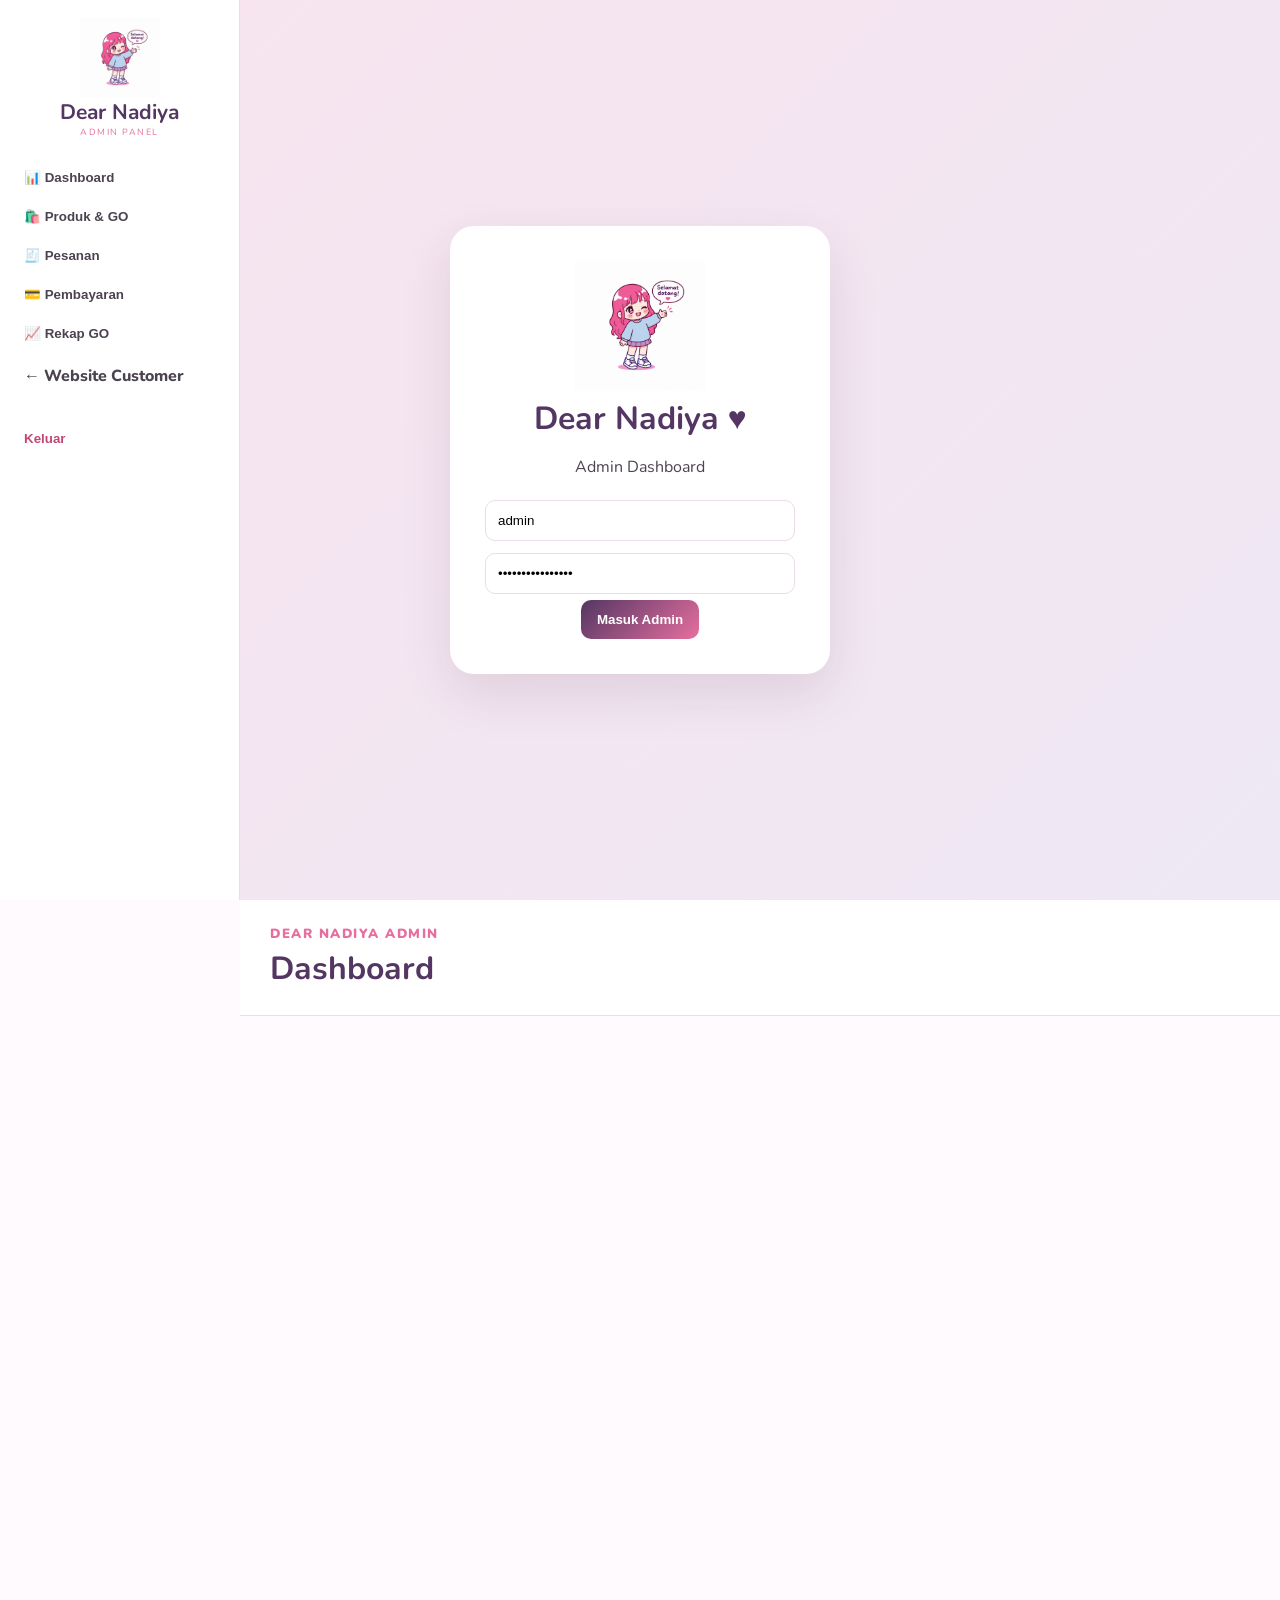
==== admin.html @ 1789e5a0 "Add files via upload" ====
<!DOCTYPE html><html lang="id"><head><meta charset="UTF-8"><meta name="viewport" content="width=device-width,initial-scale=1"><title>Dear Nadiya Admin</title><link rel="stylesheet" href="admin.css"></head><body><div id="login" class="login"><div class="loginbox"><img src="mascot.png"><h1>Dear Nadiya ♥</h1><p>Admin Dashboard</p><input id="u" placeholder="Username" value="admin"><input id="p" type="password" placeholder="Password" value="dear-nadiya-2026"><button onclick="login()">Masuk Admin</button></div></div><div id="app" class="app hidden"><aside><div class="brand"><img src="mascot.png"><b>Dear Nadiya</b><small>ADMIN PANEL</small></div><button onclick="page('dash')">📊 Dashboard</button><button onclick="page('products')">🛍️ Produk & GO</button><button onclick="page('orders')">🧾 Pesanan</button><button onclick="page('payments')">💳 Pembayaran</button><button onclick="page('recap')">📈 Rekap GO</button><a href="/">← Website Customer</a><button class="logout" onclick="logout()">Keluar</button></aside><main><header><div><small>DEAR NADIYA ADMIN</small><h1 id="title">Dashboard</h1></div></header><div id="content"></div></main></div><script src="adminapp.js"></script></body></html>
---- admin.css ----
@import url('https://fonts.googleapis.com/css2?family=Nunito:wght@400;600;700;800;900&display=swap');:root{--p:#e66f9f;--u:#543663;--line:#eadce8;--bg:#fffafd}*{box-sizing:border-box}body{margin:0;font-family:Nunito;background:var(--bg);color:#4c4350}.hidden{display:none}.login{min-height:100vh;display:grid;place-items:center;background:linear-gradient(135deg,#f8e4ee,#eee8f5)}.loginbox{background:#fff;padding:35px;border-radius:24px;width:min(380px,90%);text-align:center;box-shadow:0 20px 50px #5c334b20}.loginbox img{width:130px}.loginbox h1{color:var(--u);margin:0}.loginbox input{width:100%;padding:12px;border:1px solid var(--line);border-radius:10px;margin:6px 0}.loginbox button,.btn{background:linear-gradient(135deg,var(--u),var(--p));color:#fff;border:0;border-radius:10px;padding:12px 16px;font-weight:900;cursor:pointer}.app{display:flex;min-height:100vh}aside{width:240px;background:#fff;border-right:1px solid var(--line);padding:18px 12px;position:fixed;inset:0 auto 0 0}.brand{display:grid;justify-items:center;color:var(--u);margin-bottom:20px}.brand img{width:80px}.brand b{font-size:21px}.brand small{font-size:9px;letter-spacing:1.5px;color:var(--p)}aside button,aside a{width:100%;display:block;text-align:left;border:0;background:transparent;padding:12px;border-radius:10px;color:#4c4350;text-decoration:none;font-weight:800;cursor:pointer}aside button:hover,aside a:hover{background:#f8edf5}.logout{margin-top:20px!important;color:#c34574!important}main{margin-left:240px;width:calc(100% - 240px)}header{padding:22px 30px;background:#fff;border-bottom:1px solid var(--line)}header small{color:var(--p);font-weight:900;letter-spacing:1.5px}header h1{margin:3px 0;color:var(--u)}#content{padding:28px 30px}.cards{display:grid;grid-template-columns:repeat(4,1fr);gap:14px}.stat,.panel{background:#fff;border:1px solid var(--line);border-radius:16px;padding:18px}.stat h2{color:var(--u);margin:6px 0}.stat p{font-size:11px;color:#8a7d89}.panel{margin-top:18px}.panel h2{color:var(--u);font-size:18px}.toolbar{display:flex;justify-content:space-between;gap:10px}.toolbar input{padding:10px;border:1px solid var(--line);border-radius:9px}table{width:100%;border-collapse:collapse;font-size:12px}th,td{text-align:left;padding:10px;border-bottom:1px solid #f0e7ee}th{font-size:9px;color:#8a7d89}.status{padding:5px 8px;border-radius:99px;background:#fff2da;color:#a9731e;font-size:9px;font-weight:900}.ok{background:#e9f7ef;color:#3f8a64}.form{display:grid;grid-template-columns:1fr 1fr;gap:10px;margin-top:15px}.form input,.form select{padding:11px;border:1px solid var(--line);border-radius:9px}.form button{grid-column:1/-1}.product{background:#fff;border:1px solid var(--line);padding:14px;border-radius:14px;margin-top:12px}.product h3{color:var(--u);margin:0}.actions{display:flex;gap:6px;margin-top:10px}.actions button{border:0;padding:7px 10px;border-radius:8px;cursor:pointer}@media(max-width:800px){aside{width:65px}.brand img{width:45px}.brand b,.brand small,aside button,aside a{font-size:0}aside button:first-letter,aside a:first-letter{font-size:16px}main{margin-left:65px;width:calc(100% - 65px)}.cards{grid-template-columns:repeat(2,1fr)}}
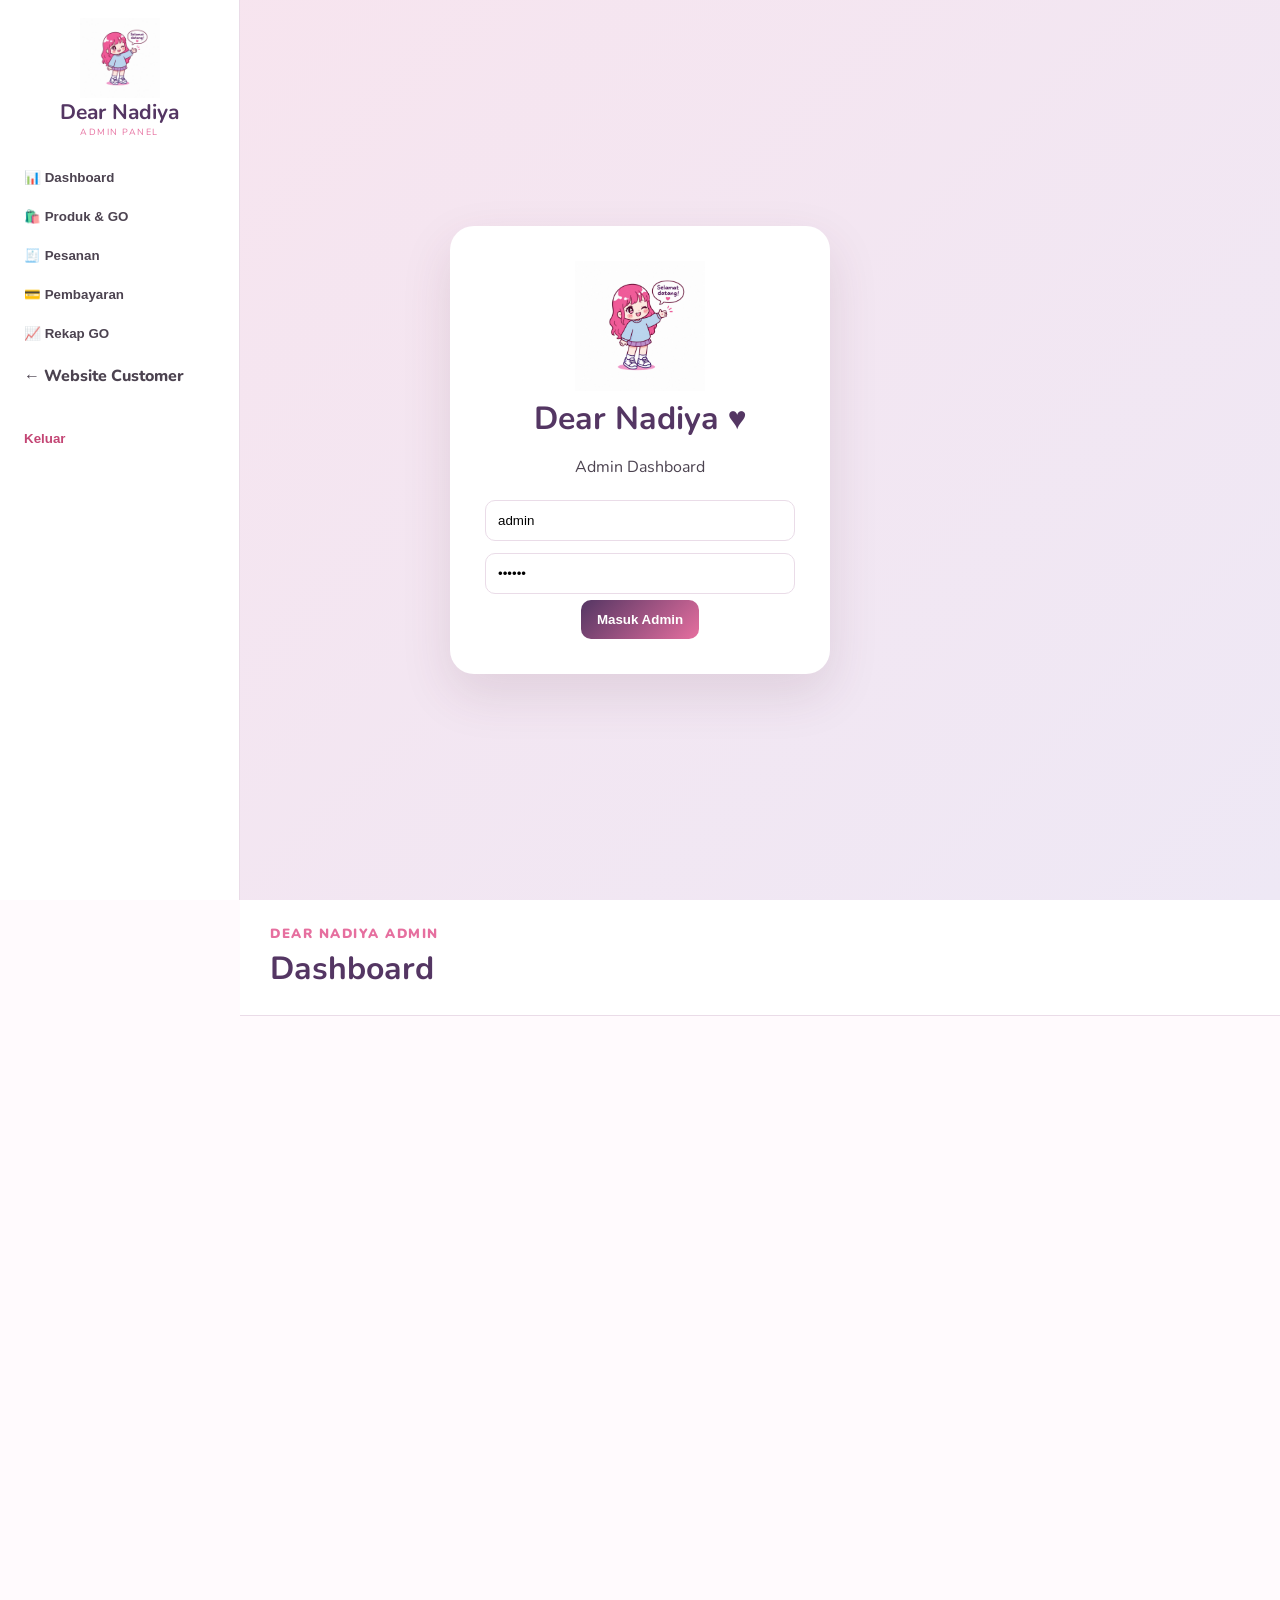
==== commit 66e9421c: "Update admin.html" ====
--- a/admin.html
+++ b/admin.html
@@ -1 +1 @@
-<!DOCTYPE html><html lang="id"><head><meta charset="UTF-8"><meta name="viewport" content="width=device-width,initial-scale=1"><title>Dear Nadiya Admin</title><link rel="stylesheet" href="admin.css"></head><body><div id="login" class="login"><div class="loginbox"><img src="mascot.png"><h1>Dear Nadiya ♥</h1><p>Admin Dashboard</p><input id="u" placeholder="Username" value="admin"><input id="p" type="password" placeholder="Password" value="dear-nadiya-2026"><button onclick="login()">Masuk Admin</button></div></div><div id="app" class="app hidden"><aside><div class="brand"><img src="mascot.png"><b>Dear Nadiya</b><small>ADMIN PANEL</small></div><button onclick="page('dash')">📊 Dashboard</button><button onclick="page('products')">🛍️ Produk & GO</button><button onclick="page('orders')">🧾 Pesanan</button><button onclick="page('payments')">💳 Pembayaran</button><button onclick="page('recap')">📈 Rekap GO</button><a href="/">← Website Customer</a><button class="logout" onclick="logout()">Keluar</button></aside><main><header><div><small>DEAR NADIYA ADMIN</small><h1 id="title">Dashboard</h1></div></header><div id="content"></div></main></div><script src="adminapp.js"></script></body></html>+<!DOCTYPE html><html lang="id"><head><meta charset="UTF-8"><meta name="viewport" content="width=device-width,initial-scale=1"><title>Dear Nadiya Admin</title><link rel="stylesheet" href="admin.css"></head><body><div id="login" class="login"><div class="loginbox"><img src="mascot.png"><h1>Dear Nadiya ♥</h1><p>Admin Dashboard</p><input id="u" placeholder="Username" value="admin"><input id="p" type="password" placeholder="Password" value="180322"><button onclick="login()">Masuk Admin</button></div></div><div id="app" class="app hidden"><aside><div class="brand"><img src="mascot.png"><b>Dear Nadiya</b><small>ADMIN PANEL</small></div><button onclick="page('dash')">📊 Dashboard</button><button onclick="page('products')">🛍️ Produk & GO</button><button onclick="page('orders')">🧾 Pesanan</button><button onclick="page('payments')">💳 Pembayaran</button><button onclick="page('recap')">📈 Rekap GO</button><a href="/">← Website Customer</a><button class="logout" onclick="logout()">Keluar</button></aside><main><header><div><small>DEAR NADIYA ADMIN</small><h1 id="title">Dashboard</h1></div></header><div id="content"></div></main></div><script src="adminapp.js"></script></body></html>
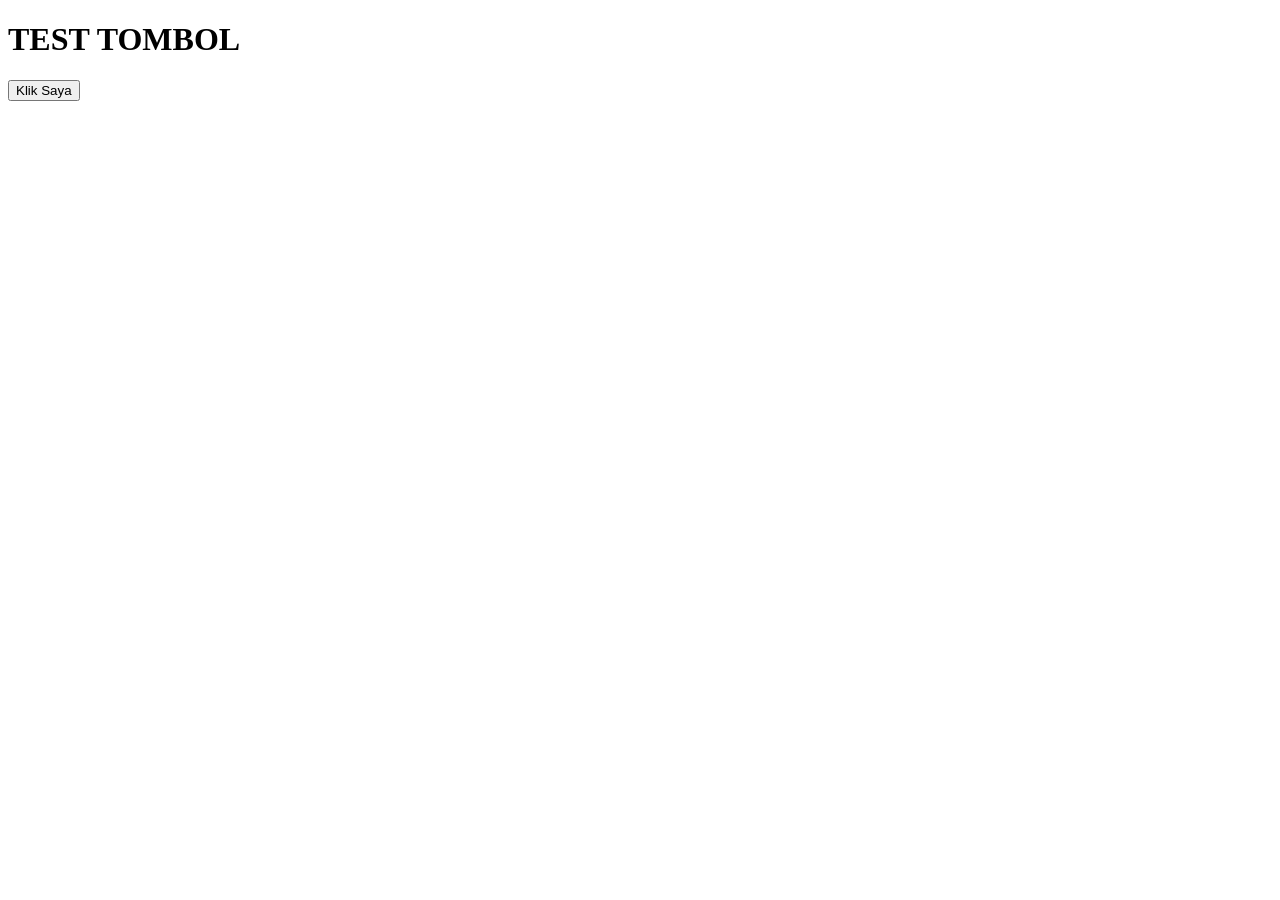
==== commit 38448972: "Update admin.html" ====
--- a/admin.html
+++ b/admin.html
@@ -1 +1,22 @@
-<!DOCTYPE html><html lang="id"><head><meta charset="UTF-8"><meta name="viewport" content="width=device-width,initial-scale=1"><title>Dear Nadiya Admin</title><link rel="stylesheet" href="admin.css"></head><body><div id="login" class="login"><div class="loginbox"><img src="mascot.png"><h1>Dear Nadiya ♥</h1><p>Admin Dashboard</p><input id="u" placeholder="Username" value="admin"><input id="p" type="password" placeholder="Password" value="180322"><button onclick="login()">Masuk Admin</button></div></div><div id="app" class="app hidden"><aside><div class="brand"><img src="mascot.png"><b>Dear Nadiya</b><small>ADMIN PANEL</small></div><button onclick="page('dash')">📊 Dashboard</button><button onclick="page('products')">🛍️ Produk & GO</button><button onclick="page('orders')">🧾 Pesanan</button><button onclick="page('payments')">💳 Pembayaran</button><button onclick="page('recap')">📈 Rekap GO</button><a href="/">← Website Customer</a><button class="logout" onclick="logout()">Keluar</button></aside><main><header><div><small>DEAR NADIYA ADMIN</small><h1 id="title">Dashboard</h1></div></header><div id="content"></div></main></div><script src="adminapp.js"></script></body></html>
+<!DOCTYPE html>
+<html lang="id">
+<head>
+  <meta charset="UTF-8">
+  <meta name="viewport" content="width=device-width, initial-scale=1">
+
+  <title>Test Admin</title>
+</head>
+
+<body>
+
+  <h1>TEST TOMBOL</h1>
+
+  <button
+    type="button"
+    onclick="alert('TOMBOL BERHASIL DIKLIK')"
+  >
+    Klik Saya
+  </button>
+
+</body>
+</html>
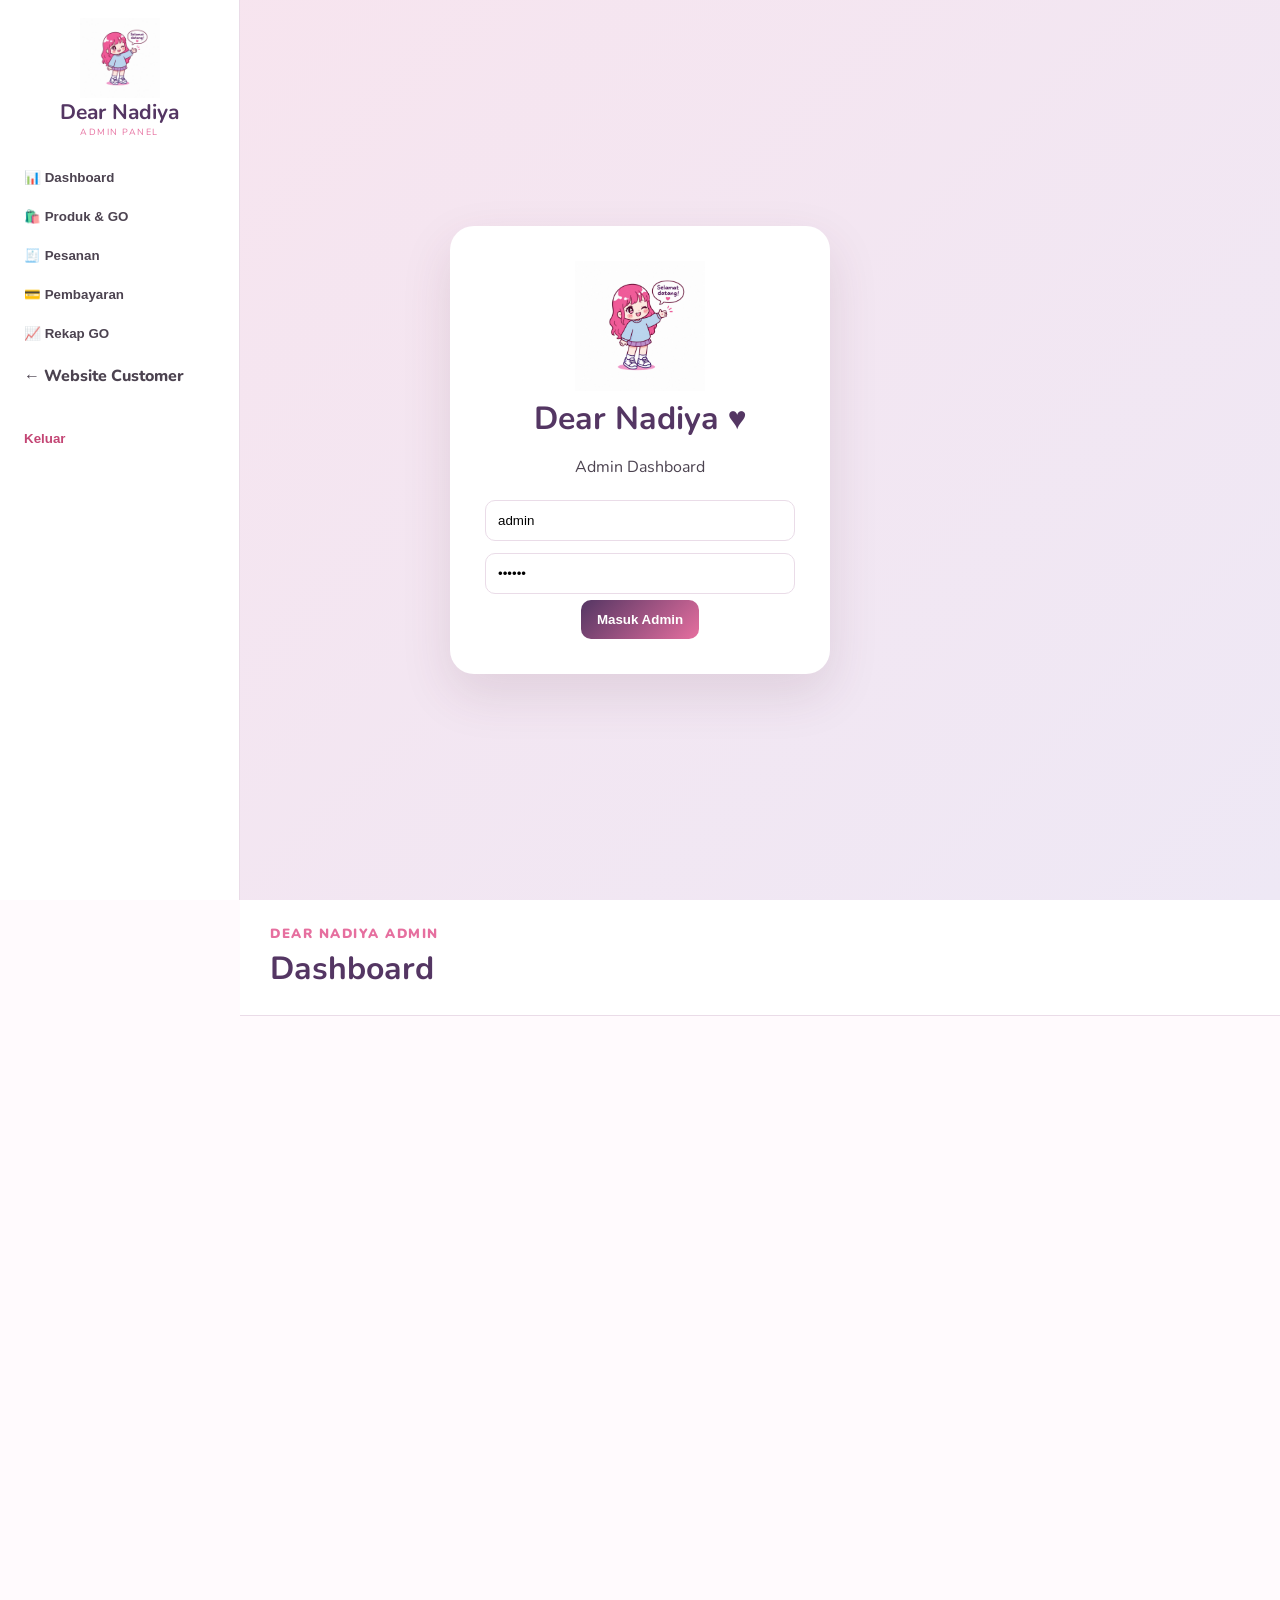
==== commit 675e9753: "Update admin.html" ====
--- a/admin.html
+++ b/admin.html
@@ -1,22 +1,132 @@
 <!DOCTYPE html>
 <html lang="id">
+
 <head>
   <meta charset="UTF-8">
-  <meta name="viewport" content="width=device-width, initial-scale=1">
+  <meta
+    name="viewport"
+    content="width=device-width, initial-scale=1"
+  >
 
-  <title>Test Admin</title>
+  <title>Dear Nadiya Admin</title>
+
+  <link rel="stylesheet" href="admin.css">
 </head>
 
 <body>
 
-  <h1>TEST TOMBOL</h1>
+  <!-- LOGIN -->
+  <div id="login" class="login">
 
-  <button
-    type="button"
-    onclick="alert('TOMBOL BERHASIL DIKLIK')"
-  >
-    Klik Saya
-  </button>
+    <div class="loginbox">
+
+      <img src="mascot.png">
+
+      <h1>Dear Nadiya ♥</h1>
+
+      <p>Admin Dashboard</p>
+
+      <input
+        id="u"
+        type="text"
+        placeholder="Username"
+        value="admin"
+      >
+
+      <input
+        id="p"
+        type="password"
+        placeholder="Password"
+        value="180322"
+      >
+
+      <button
+        id="loginButton"
+        type="button"
+      >
+        Masuk Admin
+      </button>
+
+    </div>
+
+  </div>
+
+
+  <!-- ADMIN DASHBOARD -->
+  <div id="app" class="app hidden">
+
+    <aside>
+
+      <div class="brand">
+
+        <img src="mascot.png">
+
+        <b>Dear Nadiya</b>
+
+        <small>ADMIN PANEL</small>
+
+      </div>
+
+      <button type="button" onclick="page('dash')">
+        📊 Dashboard
+      </button>
+
+      <button type="button" onclick="page('products')">
+        🛍️ Produk & GO
+      </button>
+
+      <button type="button" onclick="page('orders')">
+        🧾 Pesanan
+      </button>
+
+      <button type="button" onclick="page('payments')">
+        💳 Pembayaran
+      </button>
+
+      <button type="button" onclick="page('recap')">
+        📈 Rekap GO
+      </button>
+
+      <a href="./index.html">
+        ← Website Customer
+      </a>
+
+      <button
+        class="logout"
+        type="button"
+        onclick="logout()"
+      >
+        Keluar
+      </button>
+
+    </aside>
+
+
+    <main>
+
+      <header>
+
+        <div>
+
+          <small>DEAR NADIYA ADMIN</small>
+
+          <h1 id="title">
+            Dashboard
+          </h1>
+
+        </div>
+
+      </header>
+
+      <div id="content"></div>
+
+    </main>
+
+  </div>
+
+
+  <script src="./adminapp.js"></script>
 
 </body>
+
 </html>
--- a/admin.css
+++ b/admin.css
@@ -0,0 +1 @@
+@import url('https://fonts.googleapis.com/css2?family=Nunito:wght@400;600;700;800;900&display=swap');:root{--p:#e66f9f;--u:#543663;--line:#eadce8;--bg:#fffafd}*{box-sizing:border-box}body{margin:0;font-family:Nunito;background:var(--bg);color:#4c4350}.hidden{display:none}.login{min-height:100vh;display:grid;place-items:center;background:linear-gradient(135deg,#f8e4ee,#eee8f5)}.loginbox{background:#fff;padding:35px;border-radius:24px;width:min(380px,90%);text-align:center;box-shadow:0 20px 50px #5c334b20}.loginbox img{width:130px}.loginbox h1{color:var(--u);margin:0}.loginbox input{width:100%;padding:12px;border:1px solid var(--line);border-radius:10px;margin:6px 0}.loginbox button,.btn{background:linear-gradient(135deg,var(--u),var(--p));color:#fff;border:0;border-radius:10px;padding:12px 16px;font-weight:900;cursor:pointer}.app{display:flex;min-height:100vh}aside{width:240px;background:#fff;border-right:1px solid var(--line);padding:18px 12px;position:fixed;inset:0 auto 0 0}.brand{display:grid;justify-items:center;color:var(--u);margin-bottom:20px}.brand img{width:80px}.brand b{font-size:21px}.brand small{font-size:9px;letter-spacing:1.5px;color:var(--p)}aside button,aside a{width:100%;display:block;text-align:left;border:0;background:transparent;padding:12px;border-radius:10px;color:#4c4350;text-decoration:none;font-weight:800;cursor:pointer}aside button:hover,aside a:hover{background:#f8edf5}.logout{margin-top:20px!important;color:#c34574!important}main{margin-left:240px;width:calc(100% - 240px)}header{padding:22px 30px;background:#fff;border-bottom:1px solid var(--line)}header small{color:var(--p);font-weight:900;letter-spacing:1.5px}header h1{margin:3px 0;color:var(--u)}#content{padding:28px 30px}.cards{display:grid;grid-template-columns:repeat(4,1fr);gap:14px}.stat,.panel{background:#fff;border:1px solid var(--line);border-radius:16px;padding:18px}.stat h2{color:var(--u);margin:6px 0}.stat p{font-size:11px;color:#8a7d89}.panel{margin-top:18px}.panel h2{color:var(--u);font-size:18px}.toolbar{display:flex;justify-content:space-between;gap:10px}.toolbar input{padding:10px;border:1px solid var(--line);border-radius:9px}table{width:100%;border-collapse:collapse;font-size:12px}th,td{text-align:left;padding:10px;border-bottom:1px solid #f0e7ee}th{font-size:9px;color:#8a7d89}.status{padding:5px 8px;border-radius:99px;background:#fff2da;color:#a9731e;font-size:9px;font-weight:900}.ok{background:#e9f7ef;color:#3f8a64}.form{display:grid;grid-template-columns:1fr 1fr;gap:10px;margin-top:15px}.form input,.form select{padding:11px;border:1px solid var(--line);border-radius:9px}.form button{grid-column:1/-1}.product{background:#fff;border:1px solid var(--line);padding:14px;border-radius:14px;margin-top:12px}.product h3{color:var(--u);margin:0}.actions{display:flex;gap:6px;margin-top:10px}.actions button{border:0;padding:7px 10px;border-radius:8px;cursor:pointer}@media(max-width:800px){aside{width:65px}.brand img{width:45px}.brand b,.brand small,aside button,aside a{font-size:0}aside button:first-letter,aside a:first-letter{font-size:16px}main{margin-left:65px;width:calc(100% - 65px)}.cards{grid-template-columns:repeat(2,1fr)}}
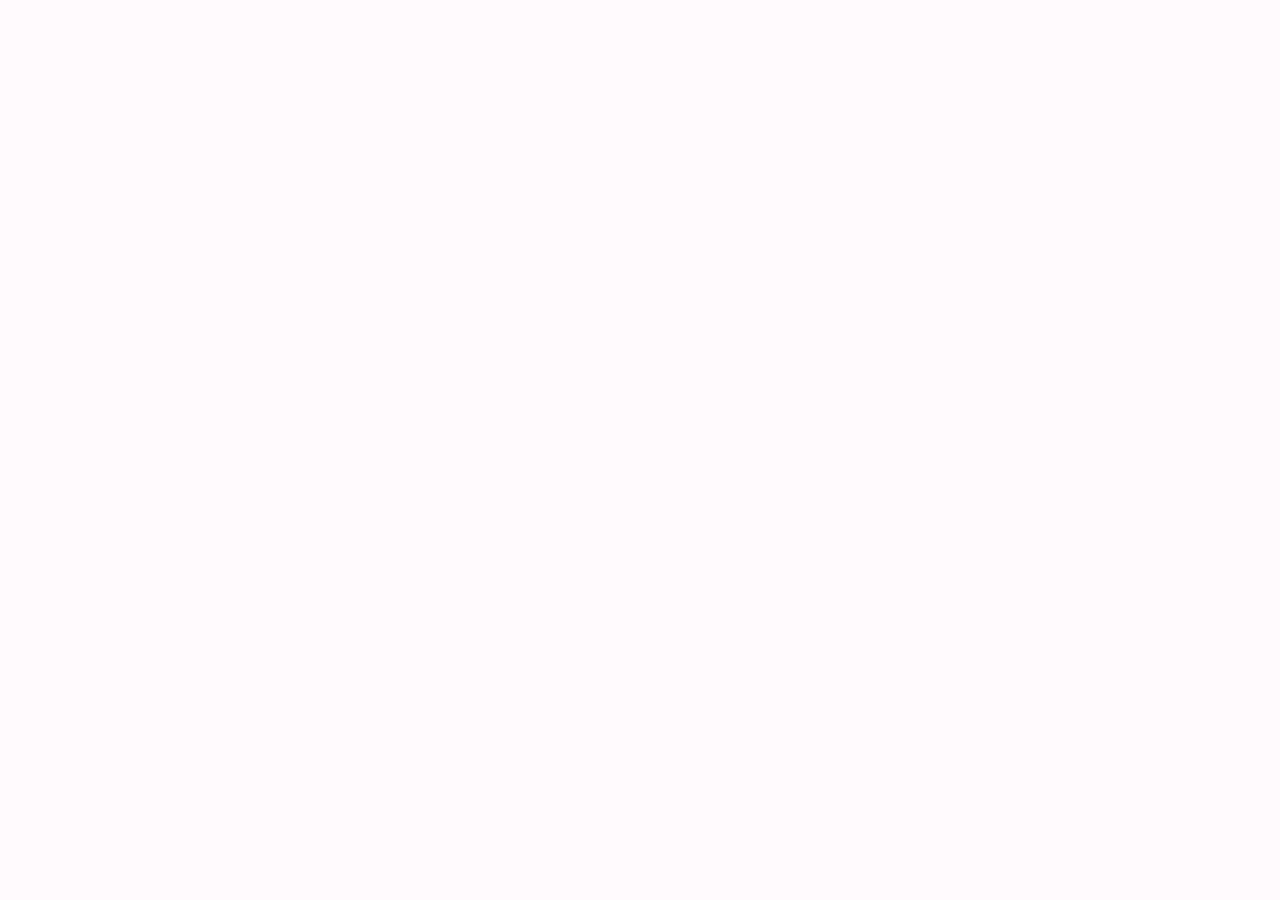
==== commit a5980cef: "Update admin.html" ====
--- a/admin.html
+++ b/admin.html
@@ -13,120 +13,3 @@
   <link rel="stylesheet" href="admin.css">
 </head>
 
-<body>
-
-  <!-- LOGIN -->
-  <div id="login" class="login">
-
-    <div class="loginbox">
-
-      <img src="mascot.png">
-
-      <h1>Dear Nadiya ♥</h1>
-
-      <p>Admin Dashboard</p>
-
-      <input
-        id="u"
-        type="text"
-        placeholder="Username"
-        value="admin"
-      >
-
-      <input
-        id="p"
-        type="password"
-        placeholder="Password"
-        value="180322"
-      >
-
-      <button
-        id="loginButton"
-        type="button"
-      >
-        Masuk Admin
-      </button>
-
-    </div>
-
-  </div>
-
-
-  <!-- ADMIN DASHBOARD -->
-  <div id="app" class="app hidden">
-
-    <aside>
-
-      <div class="brand">
-
-        <img src="mascot.png">
-
-        <b>Dear Nadiya</b>
-
-        <small>ADMIN PANEL</small>
-
-      </div>
-
-      <button type="button" onclick="page('dash')">
-        📊 Dashboard
-      </button>
-
-      <button type="button" onclick="page('products')">
-        🛍️ Produk & GO
-      </button>
-
-      <button type="button" onclick="page('orders')">
-        🧾 Pesanan
-      </button>
-
-      <button type="button" onclick="page('payments')">
-        💳 Pembayaran
-      </button>
-
-      <button type="button" onclick="page('recap')">
-        📈 Rekap GO
-      </button>
-
-      <a href="./index.html">
-        ← Website Customer
-      </a>
-
-      <button
-        class="logout"
-        type="button"
-        onclick="logout()"
-      >
-        Keluar
-      </button>
-
-    </aside>
-
-
-    <main>
-
-      <header>
-
-        <div>
-
-          <small>DEAR NADIYA ADMIN</small>
-
-          <h1 id="title">
-            Dashboard
-          </h1>
-
-        </div>
-
-      </header>
-
-      <div id="content"></div>
-
-    </main>
-
-  </div>
-
-
-  <script src="./adminapp.js"></script>
-
-</body>
-
-</html>
--- a/admin.css
+++ b/admin.css
@@ -1 +1,3 @@
-@import url('https://fonts.googleapis.com/css2?family=Nunito:wght@400;600;700;800;900&display=swap');:root{--p:#e66f9f;--u:#543663;--line:#eadce8;--bg:#fffafd}*{box-sizing:border-box}body{margin:0;font-family:Nunito;background:var(--bg);color:#4c4350}.hidden{display:none}.login{min-height:100vh;display:grid;place-items:center;background:linear-gradient(135deg,#f8e4ee,#eee8f5)}.loginbox{background:#fff;padding:35px;border-radius:24px;width:min(380px,90%);text-align:center;box-shadow:0 20px 50px #5c334b20}.loginbox img{width:130px}.loginbox h1{color:var(--u);margin:0}.loginbox input{width:100%;padding:12px;border:1px solid var(--line);border-radius:10px;margin:6px 0}.loginbox button,.btn{background:linear-gradient(135deg,var(--u),var(--p));color:#fff;border:0;border-radius:10px;padding:12px 16px;font-weight:900;cursor:pointer}.app{display:flex;min-height:100vh}aside{width:240px;background:#fff;border-right:1px solid var(--line);padding:18px 12px;position:fixed;inset:0 auto 0 0}.brand{display:grid;justify-items:center;color:var(--u);margin-bottom:20px}.brand img{width:80px}.brand b{font-size:21px}.brand small{font-size:9px;letter-spacing:1.5px;color:var(--p)}aside button,aside a{width:100%;display:block;text-align:left;border:0;background:transparent;padding:12px;border-radius:10px;color:#4c4350;text-decoration:none;font-weight:800;cursor:pointer}aside button:hover,aside a:hover{background:#f8edf5}.logout{margin-top:20px!important;color:#c34574!important}main{margin-left:240px;width:calc(100% - 240px)}header{padding:22px 30px;background:#fff;border-bottom:1px solid var(--line)}header small{color:var(--p);font-weight:900;letter-spacing:1.5px}header h1{margin:3px 0;color:var(--u)}#content{padding:28px 30px}.cards{display:grid;grid-template-columns:repeat(4,1fr);gap:14px}.stat,.panel{background:#fff;border:1px solid var(--line);border-radius:16px;padding:18px}.stat h2{color:var(--u);margin:6px 0}.stat p{font-size:11px;color:#8a7d89}.panel{margin-top:18px}.panel h2{color:var(--u);font-size:18px}.toolbar{display:flex;justify-content:space-between;gap:10px}.toolbar input{padding:10px;border:1px solid var(--line);border-radius:9px}table{width:100%;border-collapse:collapse;font-size:12px}th,td{text-align:left;padding:10px;border-bottom:1px solid #f0e7ee}th{font-size:9px;color:#8a7d89}.status{padding:5px 8px;border-radius:99px;background:#fff2da;color:#a9731e;font-size:9px;font-weight:900}.ok{background:#e9f7ef;color:#3f8a64}.form{display:grid;grid-template-columns:1fr 1fr;gap:10px;margin-top:15px}.form input,.form select{padding:11px;border:1px solid var(--line);border-radius:9px}.form button{grid-column:1/-1}.product{background:#fff;border:1px solid var(--line);padding:14px;border-radius:14px;margin-top:12px}.product h3{color:var(--u);margin:0}.actions{display:flex;gap:6px;margin-top:10px}.actions button{border:0;padding:7px 10px;border-radius:8px;cursor:pointer}@media(max-width:800px){aside{width:65px}.brand img{width:45px}.brand b,.brand small,aside button,aside a{font-size:0}aside button:first-letter,aside a:first-letter{font-size:16px}main{margin-left:65px;width:calc(100% - 65px)}.cards{grid-template-columns:repeat(2,1fr)}}+@import url('https://fonts.googleapis.com/css2?family=Nunito:wght@400;600;700;800;900&display=swap');:root{--p:#e66f9f;--u:#543663;--line:#eadce8;--bg:#fffafd}*{box-sizing:border-box}body{margin:0;font-family:Nunito;background:var(--bg);color:#4c4350}.hidden {
+  display: none !important;
+}.login{min-height:100vh;display:grid;place-items:center;background:linear-gradient(135deg,#f8e4ee,#eee8f5)}.loginbox{background:#fff;padding:35px;border-radius:24px;width:min(380px,90%);text-align:center;box-shadow:0 20px 50px #5c334b20}.loginbox img{width:130px}.loginbox h1{color:var(--u);margin:0}.loginbox input{width:100%;padding:12px;border:1px solid var(--line);border-radius:10px;margin:6px 0}.loginbox button,.btn{background:linear-gradient(135deg,var(--u),var(--p));color:#fff;border:0;border-radius:10px;padding:12px 16px;font-weight:900;cursor:pointer}.app{display:flex;min-height:100vh}aside{width:240px;background:#fff;border-right:1px solid var(--line);padding:18px 12px;position:fixed;inset:0 auto 0 0}.brand{display:grid;justify-items:center;color:var(--u);margin-bottom:20px}.brand img{width:80px}.brand b{font-size:21px}.brand small{font-size:9px;letter-spacing:1.5px;color:var(--p)}aside button,aside a{width:100%;display:block;text-align:left;border:0;background:transparent;padding:12px;border-radius:10px;color:#4c4350;text-decoration:none;font-weight:800;cursor:pointer}aside button:hover,aside a:hover{background:#f8edf5}.logout{margin-top:20px!important;color:#c34574!important}main{margin-left:240px;width:calc(100% - 240px)}header{padding:22px 30px;background:#fff;border-bottom:1px solid var(--line)}header small{color:var(--p);font-weight:900;letter-spacing:1.5px}header h1{margin:3px 0;color:var(--u)}#content{padding:28px 30px}.cards{display:grid;grid-template-columns:repeat(4,1fr);gap:14px}.stat,.panel{background:#fff;border:1px solid var(--line);border-radius:16px;padding:18px}.stat h2{color:var(--u);margin:6px 0}.stat p{font-size:11px;color:#8a7d89}.panel{margin-top:18px}.panel h2{color:var(--u);font-size:18px}.toolbar{display:flex;justify-content:space-between;gap:10px}.toolbar input{padding:10px;border:1px solid var(--line);border-radius:9px}table{width:100%;border-collapse:collapse;font-size:12px}th,td{text-align:left;padding:10px;border-bottom:1px solid #f0e7ee}th{font-size:9px;color:#8a7d89}.status{padding:5px 8px;border-radius:99px;background:#fff2da;color:#a9731e;font-size:9px;font-weight:900}.ok{background:#e9f7ef;color:#3f8a64}.form{display:grid;grid-template-columns:1fr 1fr;gap:10px;margin-top:15px}.form input,.form select{padding:11px;border:1px solid var(--line);border-radius:9px}.form button{grid-column:1/-1}.product{background:#fff;border:1px solid var(--line);padding:14px;border-radius:14px;margin-top:12px}.product h3{color:var(--u);margin:0}.actions{display:flex;gap:6px;margin-top:10px}.actions button{border:0;padding:7px 10px;border-radius:8px;cursor:pointer}@media(max-width:800px){aside{width:65px}.brand img{width:45px}.brand b,.brand small,aside button,aside a{font-size:0}aside button:first-letter,aside a:first-letter{font-size:16px}main{margin-left:65px;width:calc(100% - 65px)}.cards{grid-template-columns:repeat(2,1fr)}}
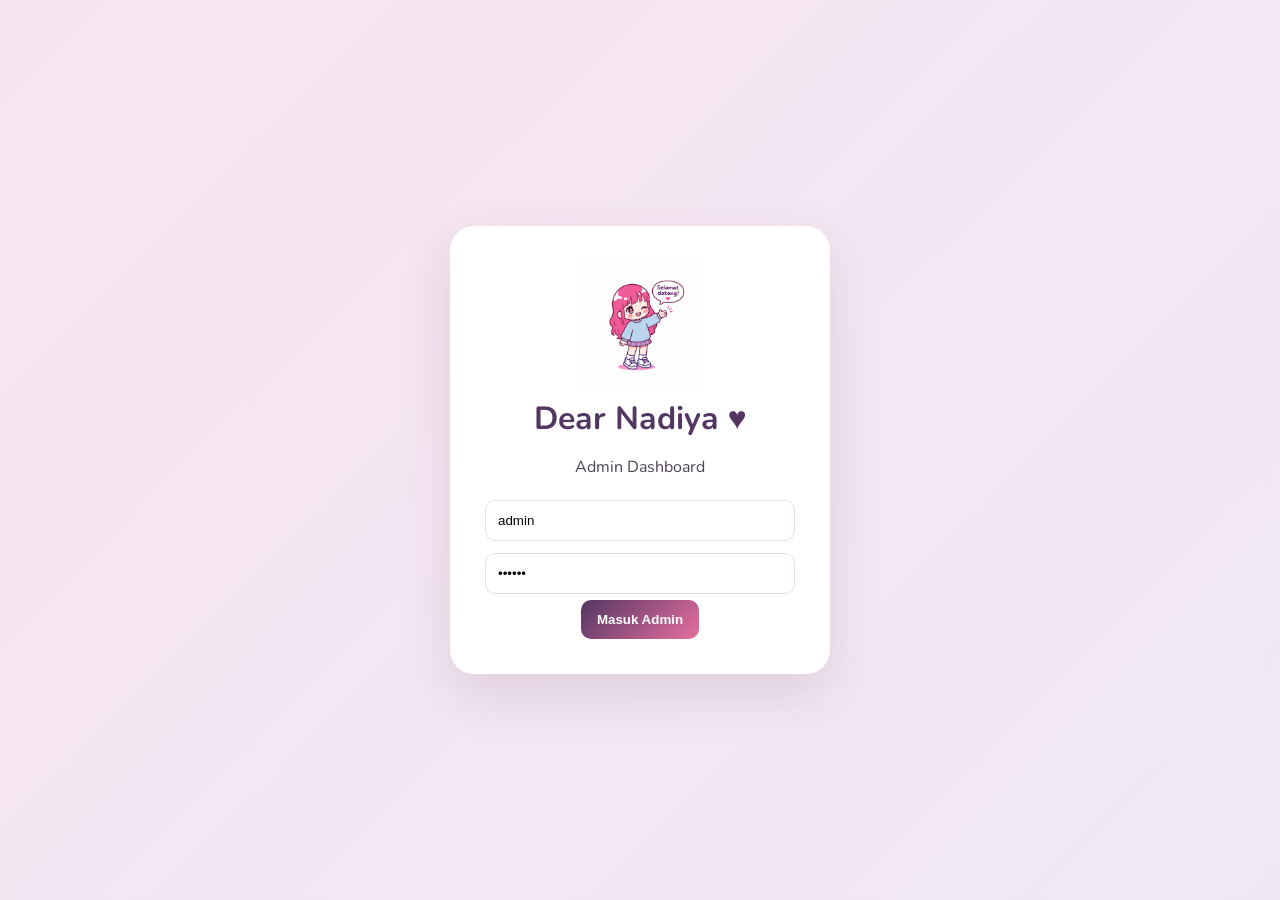
==== commit b384354d: "Update admin.html" ====
--- a/admin.html
+++ b/admin.html
@@ -12,4 +12,148 @@
 
   <link rel="stylesheet" href="admin.css">
 </head>
+<body>
 
+  <!-- LOGIN -->
+  <div id="login" class="login">
+
+    <div class="loginbox">
+
+      <img src="mascot.png">
+
+      <h1>Dear Nadiya ♥</h1>
+
+      <p>Admin Dashboard</p>
+
+      <input
+        id="u"
+        type="text"
+        placeholder="Username"
+        value="admin"
+      >
+
+      <input
+        id="p"
+        type="password"
+        placeholder="Password"
+        value="180322"
+      >
+
+      <button
+        id="loginButton"
+        type="button"
+        onclick="login()"
+      >
+        Masuk Admin
+      </button>
+
+    </div>
+
+  </div>
+
+
+  <!-- ADMIN DASHBOARD -->
+  <div id="app" class="app hidden">
+
+    <aside>
+
+      <div class="brand">
+
+        <img src="mascot.png">
+
+        <b>Dear Nadiya</b>
+
+        <small>ADMIN PANEL</small>
+
+      </div>
+
+
+      <button
+        type="button"
+        onclick="page('dash')"
+      >
+        🏠 Dashboard
+      </button>
+
+
+      <button
+        type="button"
+        onclick="page('products')"
+      >
+        📦 Produk & GO
+      </button>
+
+
+      <button
+        type="button"
+        onclick="page('orders')"
+      >
+        📝 Pesanan
+      </button>
+
+
+      <button
+        type="button"
+        onclick="page('payments')"
+      >
+        💳 Pembayaran
+      </button>
+
+
+      <button
+        type="button"
+        onclick="page('recap')"
+      >
+        📈 Rekap GO
+      </button>
+
+
+      <a href="index.html">
+        ← Website Customer
+      </a>
+
+
+      <button
+        class="logout"
+        type="button"
+        onclick="logout()"
+      >
+        Keluar
+      </button>
+
+    </aside>
+
+
+    <main>
+
+      <header>
+
+        <div>
+
+          <small>DEAR NADIYA ADMIN</small>
+
+          <h1 id="title">
+            Dashboard
+          </h1>
+
+        </div>
+
+      </header>
+
+
+      <div id="content">
+
+        <p>Memuat dashboard...</p>
+
+      </div>
+
+    </main>
+
+  </div>
+
+
+  <script src="adminapp.js"></script>
+
+</body>
+
+</html>
